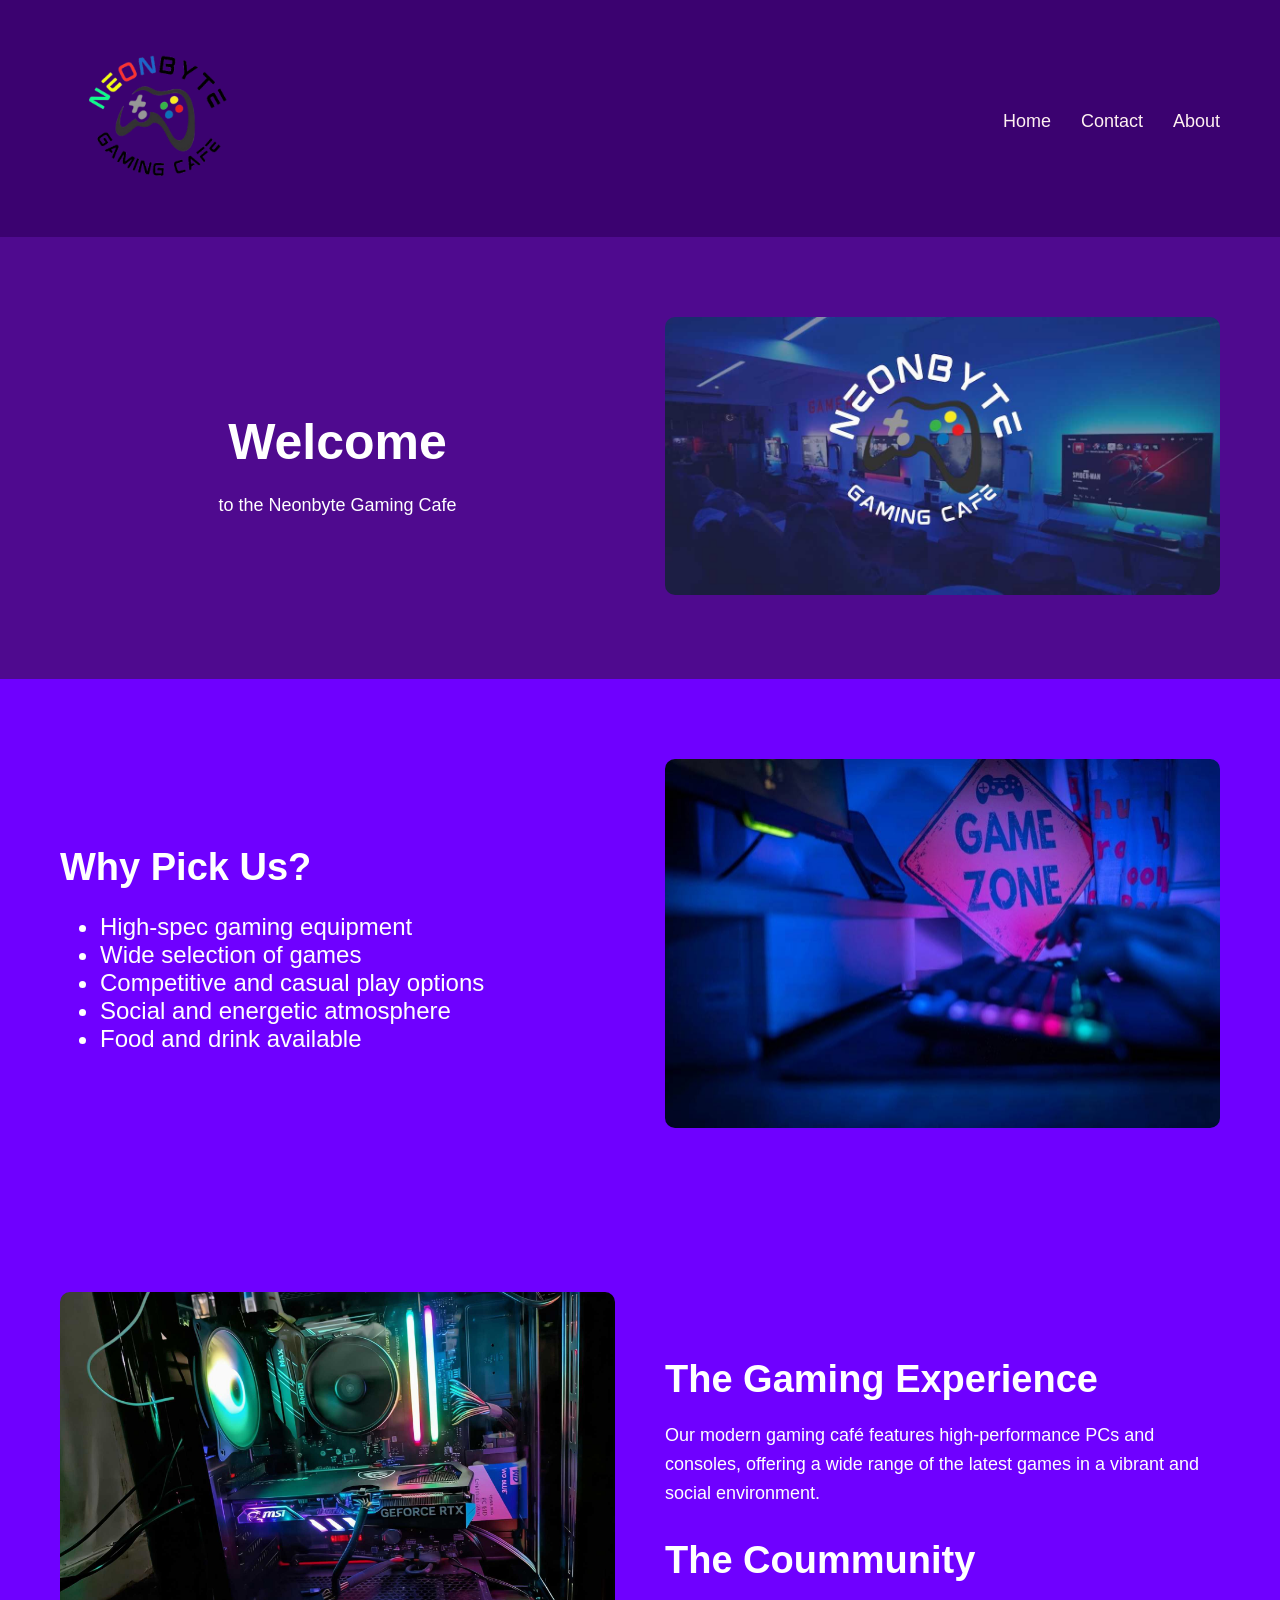
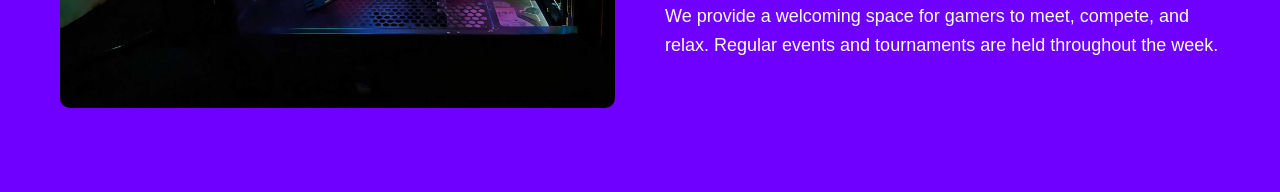
==== index.html @ 6e510fc2 "Add files via upload" ====
<!DOCTYPE html>
<html lang="en">
<head>
  <meta charset="UTF-8" />
  <meta name="viewport" content="width=device-width, initial-scale=1.0"/>
  <title>Neonbyte Gaming Cafe</title>

  <link rel="stylesheet" href="style/style.css">
</head>
<body>

  <!---------------------------------- navigation ---------------------------------->
  <header>
    <nav class="navbar">

      <div class="logo">
        <img src="image/Neonbyte-Gaming-Cafe.png" alt="Neonbyte Gaming Cafe Logo">
      </div>

      <ul class="nav-links">
        <li><a href="index.html">Home</a></li>
        <li><a href="contact.html">Contact</a></li>
        <li><a href="about.html">About</a></li>
      </ul>

    </nav>
  </header>


  <!---------------------------------- banner section ---------------------------------->
  <section class="hero">

    <div class="hero-text">
      <h1>Welcome</h1>

      <p>to the Neonbyte Gaming Cafe</p>

    </div>

    <div class="hero-image">
      <img src="image/gaming-cafe.jpg" alt="Banner Image">
    </div>

  </section>


  <!---------------------------------- first section ---------------------------------->
  <section class="content-section">

    <div class="content-text">
      <h2>Why Pick Us?</h2>

      <ul>
        <li>High-spec gaming equipment</li>
        <li>Wide selection of games</li>
        <li>Competitive and casual play options</li>
        <li>Social and energetic atmosphere</li>
        <li>Food and drink available</li>
      </ul>
    </div>

    <div class="content-image">
      <img src="image/gamingpic-compressed.jpg" alt="game zone sign at desk">
    </div>

  </section>


  <!---------------------------------- second section ---------------------------------->
  <section class="content-section reverse">

    <div class="content-text">
      <h2>The Gaming Experience</h2>

      <p>Our modern gaming café features high-performance PCs and consoles, offering a wide range of the latest games in a vibrant and social environment.
      </p>
      <h2>The Coummunity</h2>
      <p>We provide a welcoming space for gamers to meet, compete, and relax. Regular events and tournaments are held throughout the week.</p>
    </div>

    <div class="content-image">
      <img src="image/myPC-compressed.jpg" alt="A picture of a gaming PC">
    </div>

  </section>

</body>
</html>
---- style/style.css ----
body {
  font-family: Arial, sans-serif; /* Sets the font for the whole website */
  background-color: #6F00FF;
  color: white;
  margin: 0;  /* Removes default browser spacing around page */
}

/*---------------------------- navigation ---------------------------- */

.navbar {
  display: flex;   /* Places items side by side */
  justify-content: space-between;  /* Pushes logo left and nav links right */
  align-items: center;  /* Vertically centres items */
  padding: 20px 60px;
  background-color: #3B0270;
}


/* Logo text styling */
.logo {
  color: white;
  font-size: 28px;
  font-weight: bold;
}

.logo img {
    width: 190px;
}

/* Navigation links container */
.nav-links {
  display: flex;
  list-style: none; /* Removes bullet points */
  gap: 30px;
}

.nav-links a {
  text-decoration: none; /* Removes underline */
  color: #FFF1F1;
  font-size: 18px;
}

.nav-links a:hover {
  color: lightblue; /* Changes colour when mouse hovers */
}


/*---------------------------- hero section ---------------------------- */
.hero {
  display: flex;
  justify-content: space-between;
  align-items: center;   /* gives vertical center */
  padding: 80px 60px;   /* Space inside hero section */
  gap: 50px;
  background-color: #4f0a8f;
}


/* Hero text container */
.hero-text {
  flex: 1; /* Allows text section to grow evenly */
}

/* Main heading inside hero */
.hero-text h1 {
  font-size: 50px;
  margin-bottom: 20px;
  text-align: center;
}

/* Paragraph inside hero */
.hero-text p {
  font-size: 18px;
  margin-bottom: 25px;   /* Space below paragraph */
  line-height: 1.6;   /* Increases spacing between lines */
  text-align: center;
}

/* Hero image container */
.hero-image {
  flex: 1;
}

/* Hero image styling */
.hero-image img {
  width: 100%;
  border-radius: 10px;
}

/*---------------------------- content section ---------------------------- */

.content-section {
  display: flex; /* Side by side layout */
  justify-content: space-between; /* Pushes content apart */
  align-items: center; /* Aligns content vertically */
  gap: 50px;
  padding: 80px 60px;
}

/* Text side of content section */
.content-text {
  flex: 1;
}

/* Content section headings */
.content-text h2 {
  font-size: 38px;
  margin-bottom: 20px;
}

/* Content section paragraph text */
.content-text p {
  font-size: 18px;
  line-height: 1.6 ;   /* Line spacing */
}

/* Image side of content section */
.content-image {
  flex: 1; /* Takes equal space */
}

/* Content section images */
.content-image img {
  width: 100%; /* Fills available width */
  border-radius: 10px;   /* Rounded corners */
}

ul{
  font-size: 24px;
}

/*---------------------------- reverse section ---------------------------- */

.reverse {
  flex-direction: row-reverse; /* Swaps image and text positions */
}

/*---------------------------- mobile responsive design ---------------------------- */

@media (max-width: 768px) {

  /* Navbar changes on smaller screens */
  .navbar {
    flex-direction: column; /* Stacks logo and links vertically */
    gap: 20px; /* Space between stacked items */
  }

  /* Hero and content sections stack vertically */
  .hero, .content-section, .reverse {
    flex-direction: column; /* Makes items appear top to bottom */
  }

  /* Smaller hro heading on mobile */
  .hero-text h1 {
    font-size: 36px; /* changes font size */
  }

}
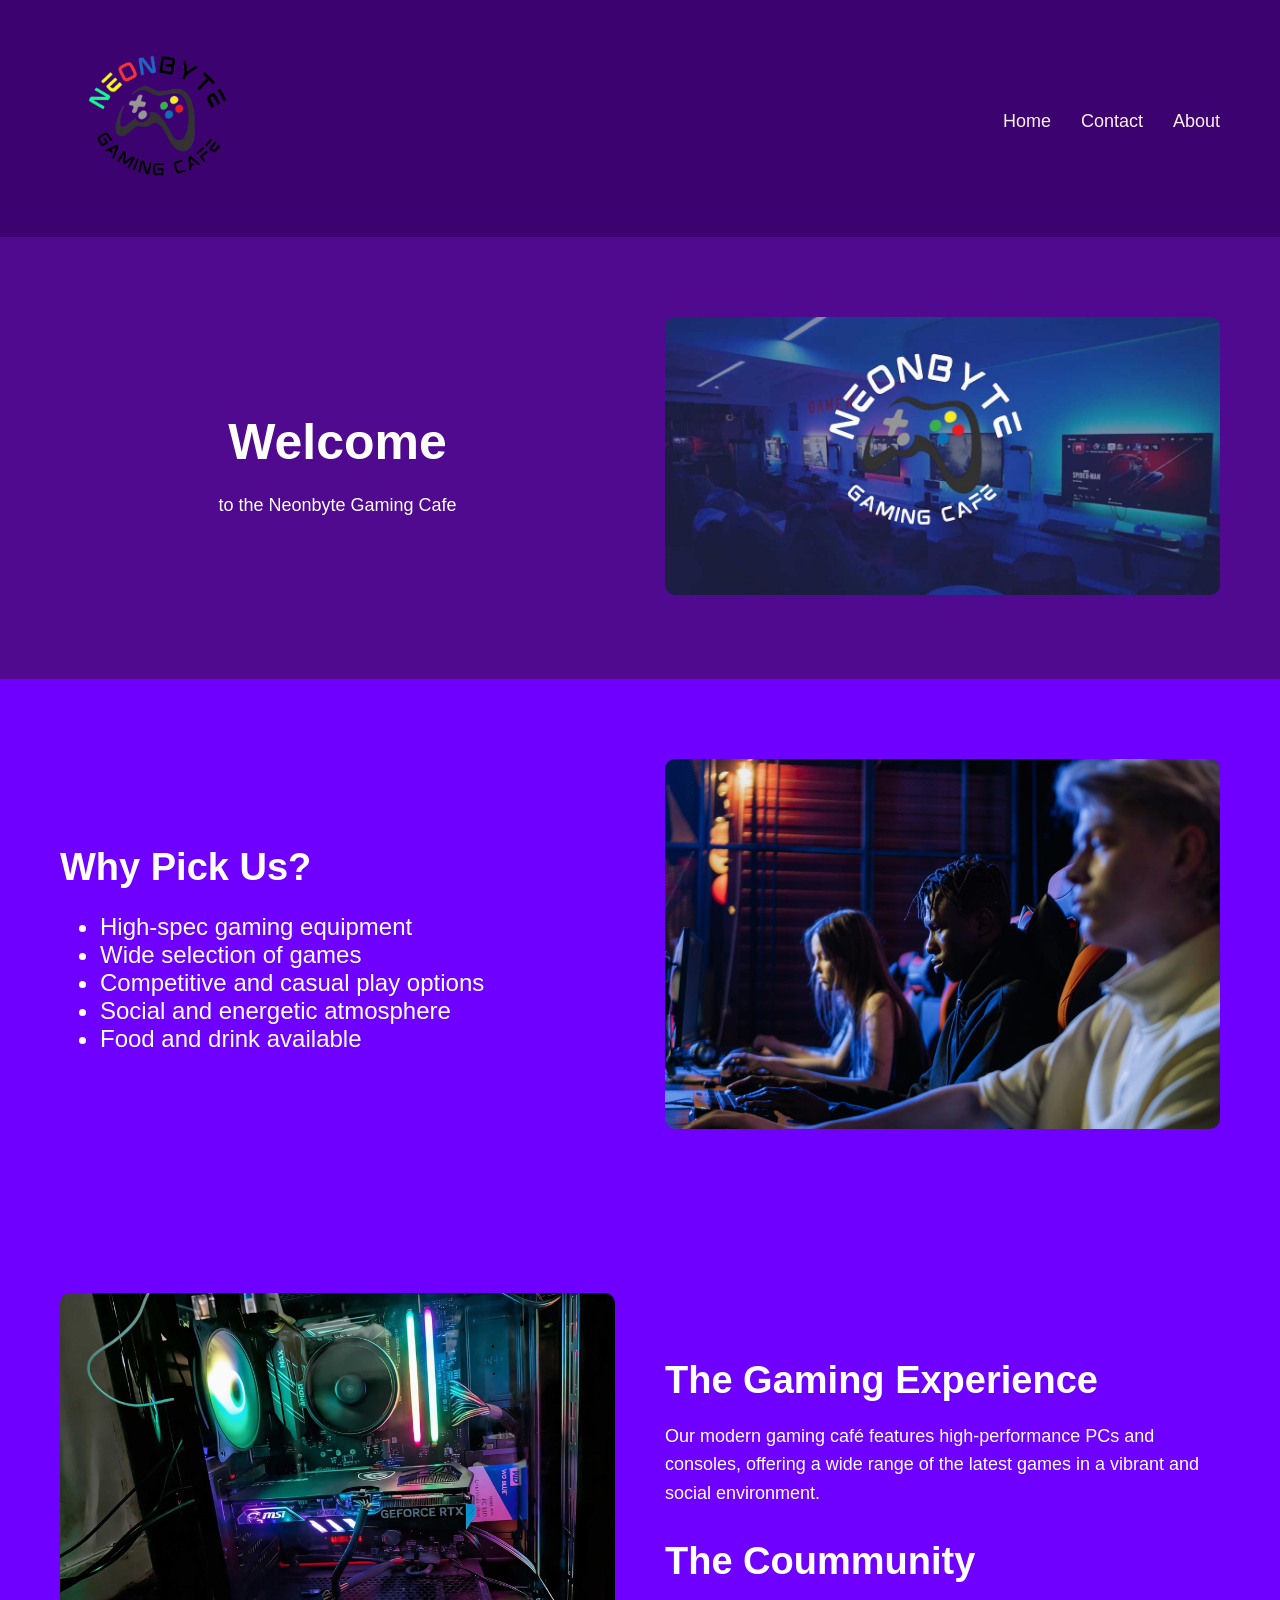
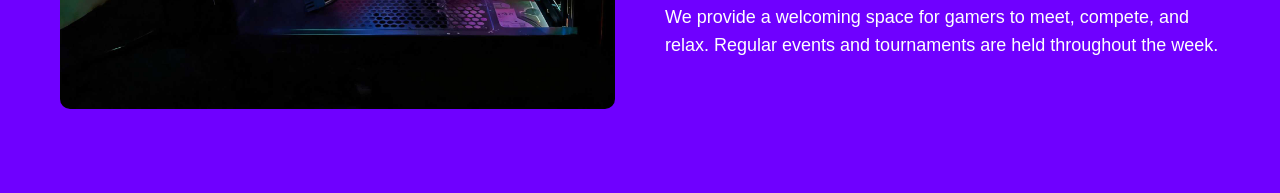
==== commit 7c8fb149: "updating images. I changed the first image to fit my project brief more" ====
--- a/index.html
+++ b/index.html
@@ -60,7 +60,7 @@
     </div>
 
     <div class="content-image">
-      <img src="image/gamingpic-compressed.jpg" alt="game zone sign at desk">
+      <img src="image/gamingpic-optimised.jpg" alt="three people playing video games together">
     </div>
 
   </section>
